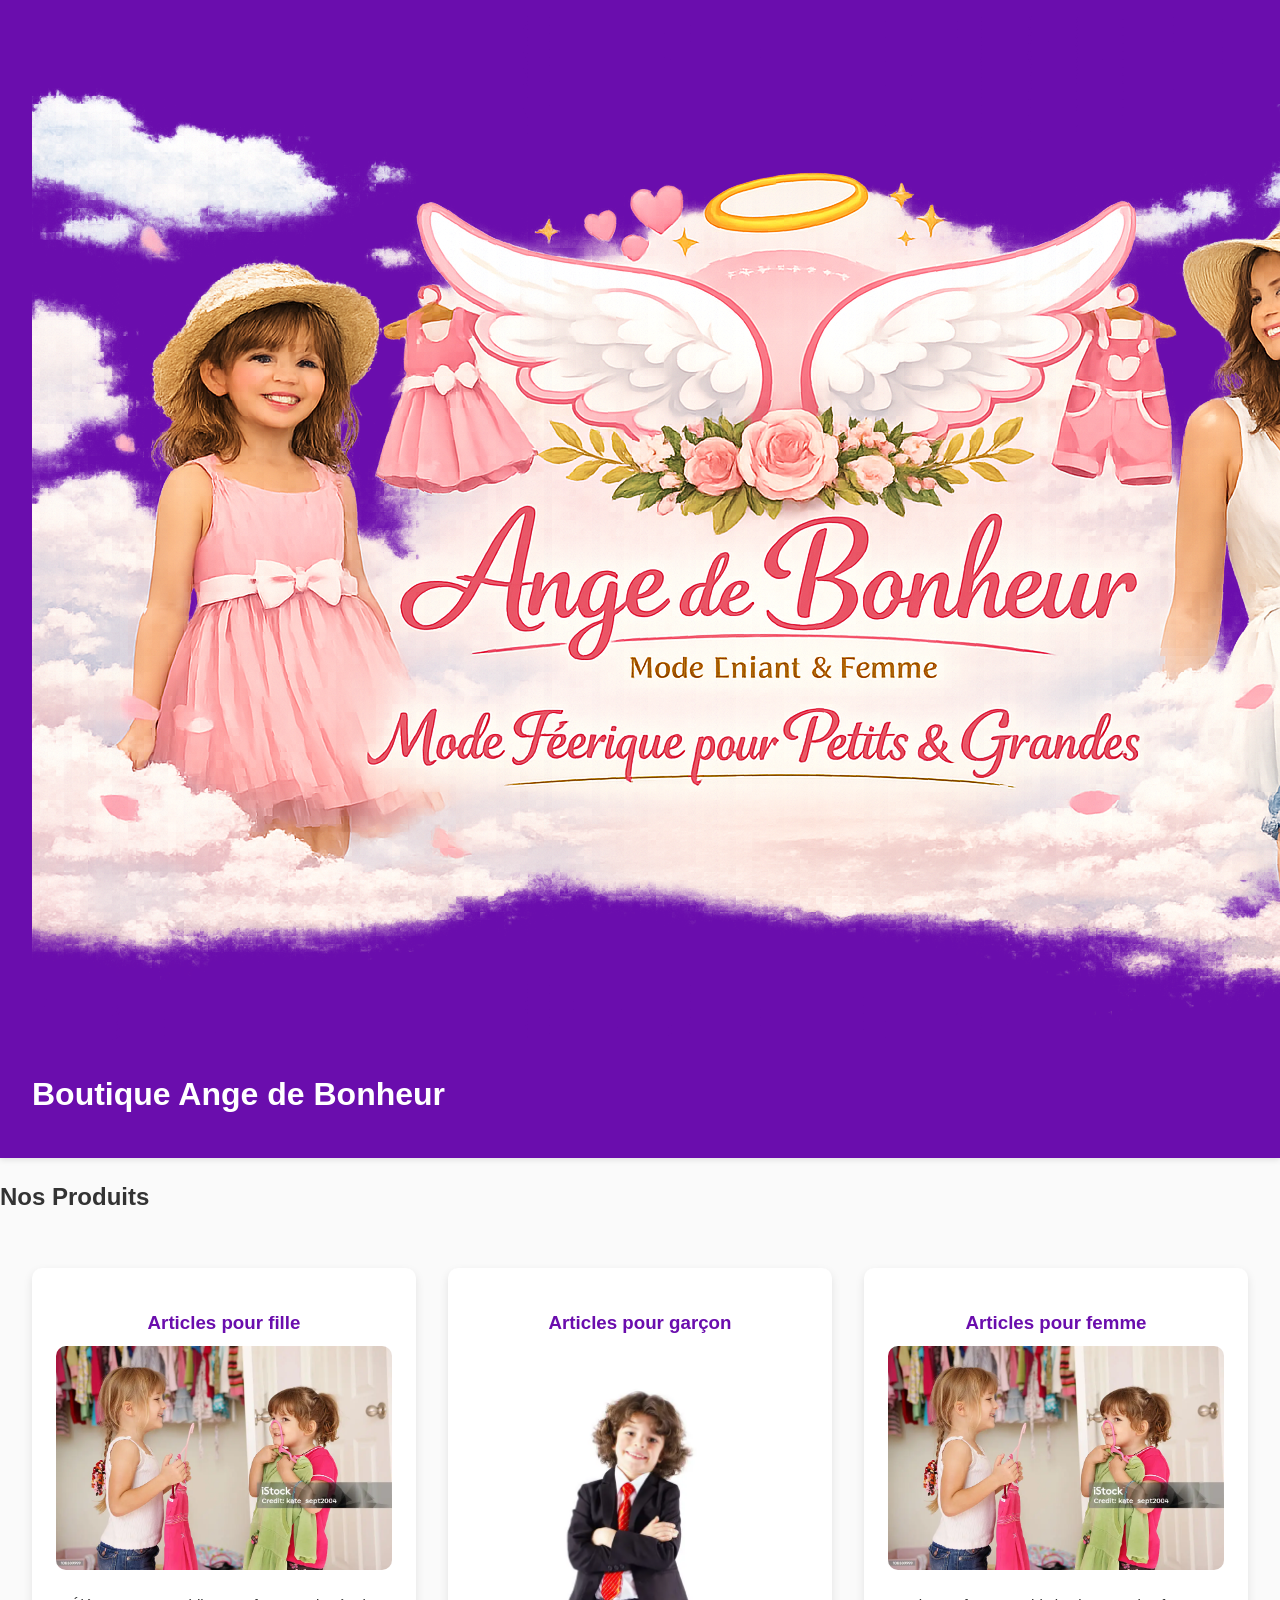
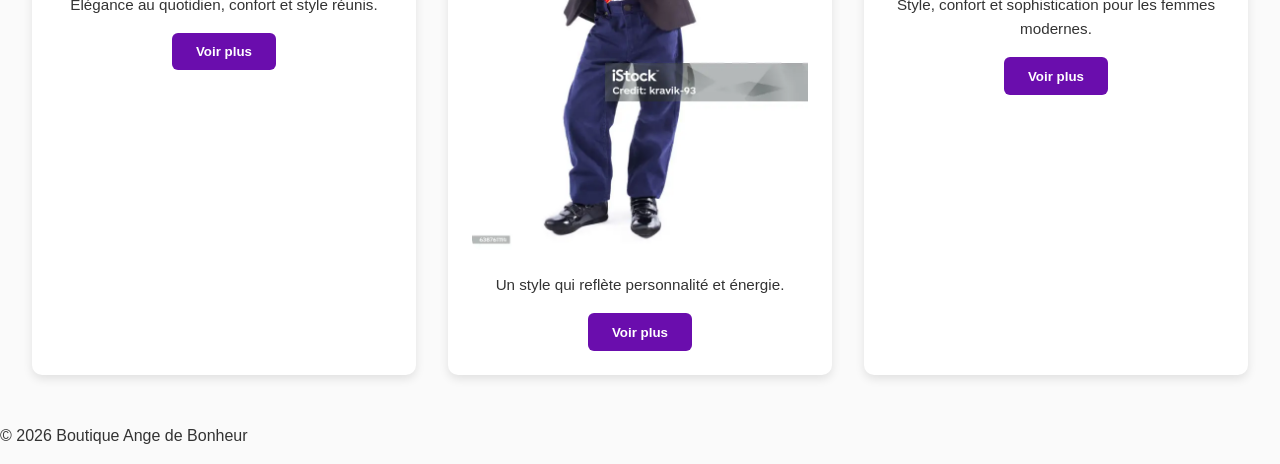
==== index.html @ df6a913e "Add files via upload" ====
<!DOCTYPE html>
<html lang="fr">
<head>
  <meta charset="UTF-8">
  <meta name="viewport" content="width=device-width, initial-scale=1.0">
  <title>Boutique Ange de Bonheur</title>
  <link rel="stylesheet" href="style.css">
  
</head>
<body>
  <header>
     <div class="logo">
      <img src="logo.png" alt="Logo ">
    <h1>Boutique Ange de Bonheur</h1>
  </div>
  <nav>
    <ul class="menu">
      <li><a href="index.html">Accueil</a></li>
      <li><a href="#produits">Produits</a></li>
      <li><a href="about.html">À propos</a></li>
      <li><a href="contact.html">Contact</a></li>
    </ul>
  </nav>
  </header>

  <main>
    <section id="produits" class="produits">
      <h2>Nos Produits</h2>
      <div class="grid-produits">
        <div class="produit">
          <h3>Articles pour fille</h3>
          <img src="fille.webp" alt="Articles pour fille">
          <p>Élégance au quotidien, confort et style réunis.</p>
          <button class="btn">Voir plus</button>
        </div>

        <div class="produit">
          <h3>Articles pour garçon</h3>
          <img src="istockphoto-638761114-1024x1024.webp" alt="Articles pour garçon">
          <p>Un style qui reflète personnalité et énergie.</p>
          <button class="btn">Voir plus</button>
        </div>

        <div class="produit">
          <h3>Articles pour femme</h3>
          <img src="fille.webp" alt="Articles pour femme">
          <p>Style, confort et sophistication pour les femmes modernes.</p>
          <button class="btn">Voir plus</button>
        </div>
      </div>
    </section>
  </main>

  <footer>
    <p>&copy; 2026 Boutique Ange de Bonheur</p>
  </footer>
</body>
</html>
---- style.css ----
/* ================================
   Variables globales
================================ */
:root {
  --font-main: 'Poppins', sans-serif;
  --color-bg: #fafafa;
  --color-text: #333;
  --color-primary: #6a0dad; /* violet moderne */
  --color-primary-dark: #4b0082;
  --color-white: #fff;
  --color-shadow: rgba(0,0,0,0.1);
}

body {
  font-family: var(--font-main);
  margin: 0;
  background: var(--color-bg);
  color: var(--color-text);
  line-height: 1.6;
}

/* ================================
   Header
================================ */
header {
  position: sticky;
  top: 0;
  background: var(--color-primary);
  color: var(--color-white);
  padding: 1rem 2rem;
  display: flex;
  justify-content: space-between;
  align-items: center;
  z-index: 1000;
  box-shadow: 0 2px 6px var(--color-shadow);
}

.menu {
  list-style: none;
  display: flex;
  gap: 2rem;
  margin: 0;
  padding: 0;
}

.menu a {
  color: var(--color-white);
  text-decoration: none;
  font-weight: 600;
  transition: color 0.3s;
}

.menu a:hover {
  color: var(--color-bg);
}

/* ================================
   Grille Produits
================================ */
.grid-produits {
  display: grid;
  grid-template-columns: repeat(auto-fit, minmax(260px, 1fr));
  gap: 2rem;
  padding: 2rem;
}

.produit {
  background: var(--color-white);
  border-radius: 10px;
  box-shadow: 0 4px 10px var(--color-shadow);
  padding: 1.5rem;
  text-align: center;
  transition: transform 0.3s, box-shadow 0.3s;
}

.produit:hover {
  transform: translateY(-5px);
  box-shadow: 0 8px 16px var(--color-shadow);
}

.produit img {
  width: 100%;
  border-radius: 10px;
  transition: transform 0.3s;
}

.produit img:hover {
  transform: scale(1.05);
}

.produit h3 {
  margin: 1rem 0 0.5rem;
  color: var(--color-primary);
}

.produit p {
  font-size: 0.95rem;
  margin-bottom: 1rem;
}

/* ================================
   Boutons
================================ */
.btn {
  background: var(--color-primary);
  color: var(--color-white);
  border: none;
  padding: 0.7rem 1.5rem;
  border-radius: 6px;
  cursor: pointer;
  font-weight: 600;
  transition: background 0.3s, transform 0.2s;
}

.btn:hover {
  background: var(--color-primary-dark);
  transform: scale(1.05);
}

/* ================================
   Responsive
================================ */
@media (max-width: 768px) {
  header {
    flex-direction: column;
    gap: 1rem;
  }

  .menu {
    flex-direction: column;
    gap: 1rem;
  }
}
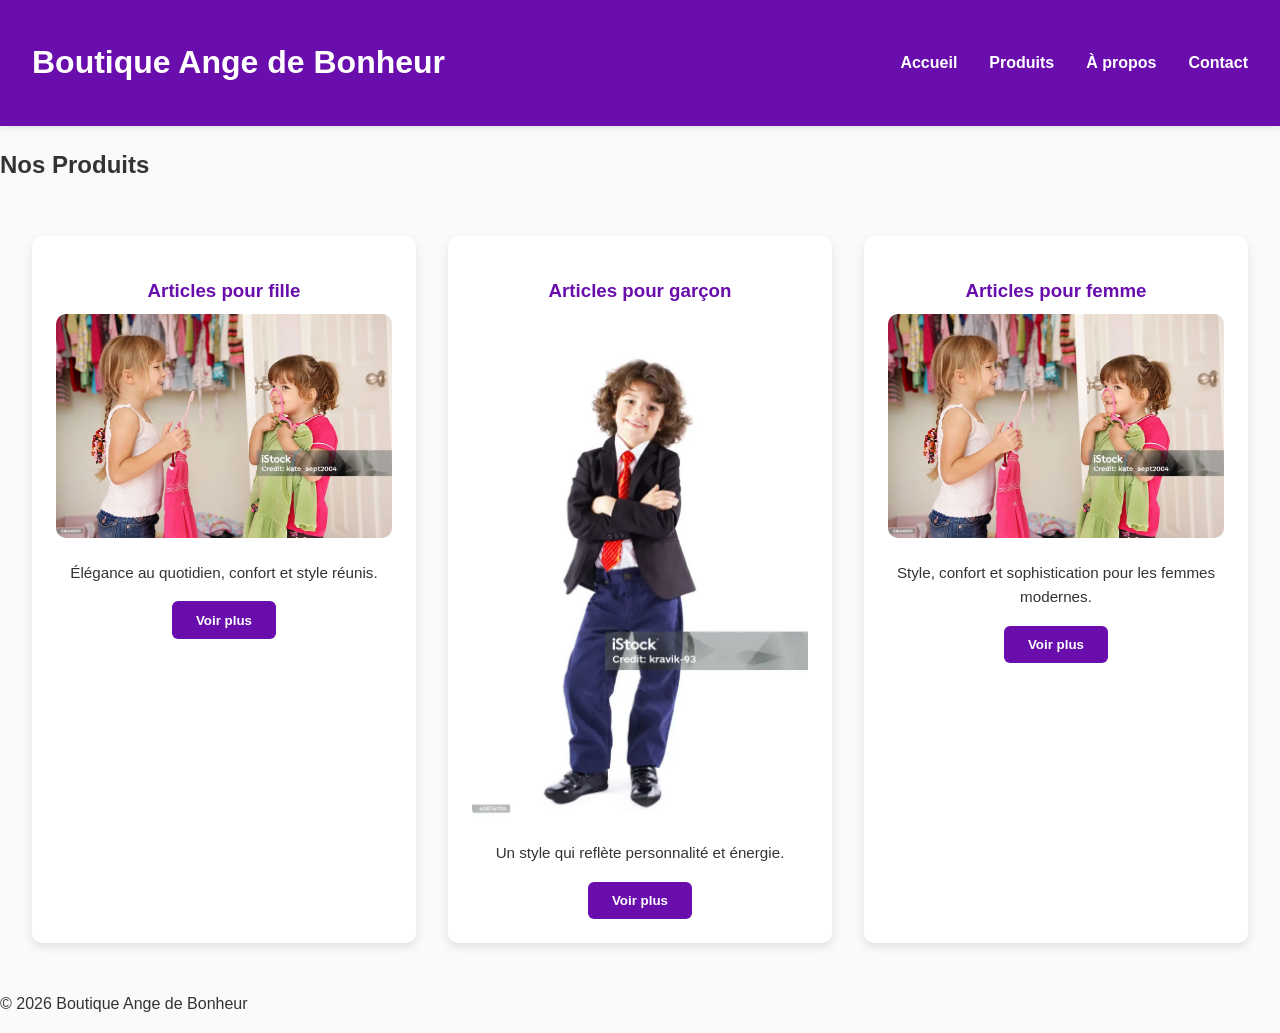
==== commit 92a010cc: "Fix HTML formatting and structure" ====
--- a/index.html
+++ b/index.html
@@ -10,8 +10,7 @@
 <body>
   <header>
      <div class="logo">
-      <img src="logo.png" alt="Logo ">
-    <h1>Boutique Ange de Bonheur</h1>
+        <h1>Boutique Ange de Bonheur</h1>
   </div>
   <nav>
     <ul class="menu">
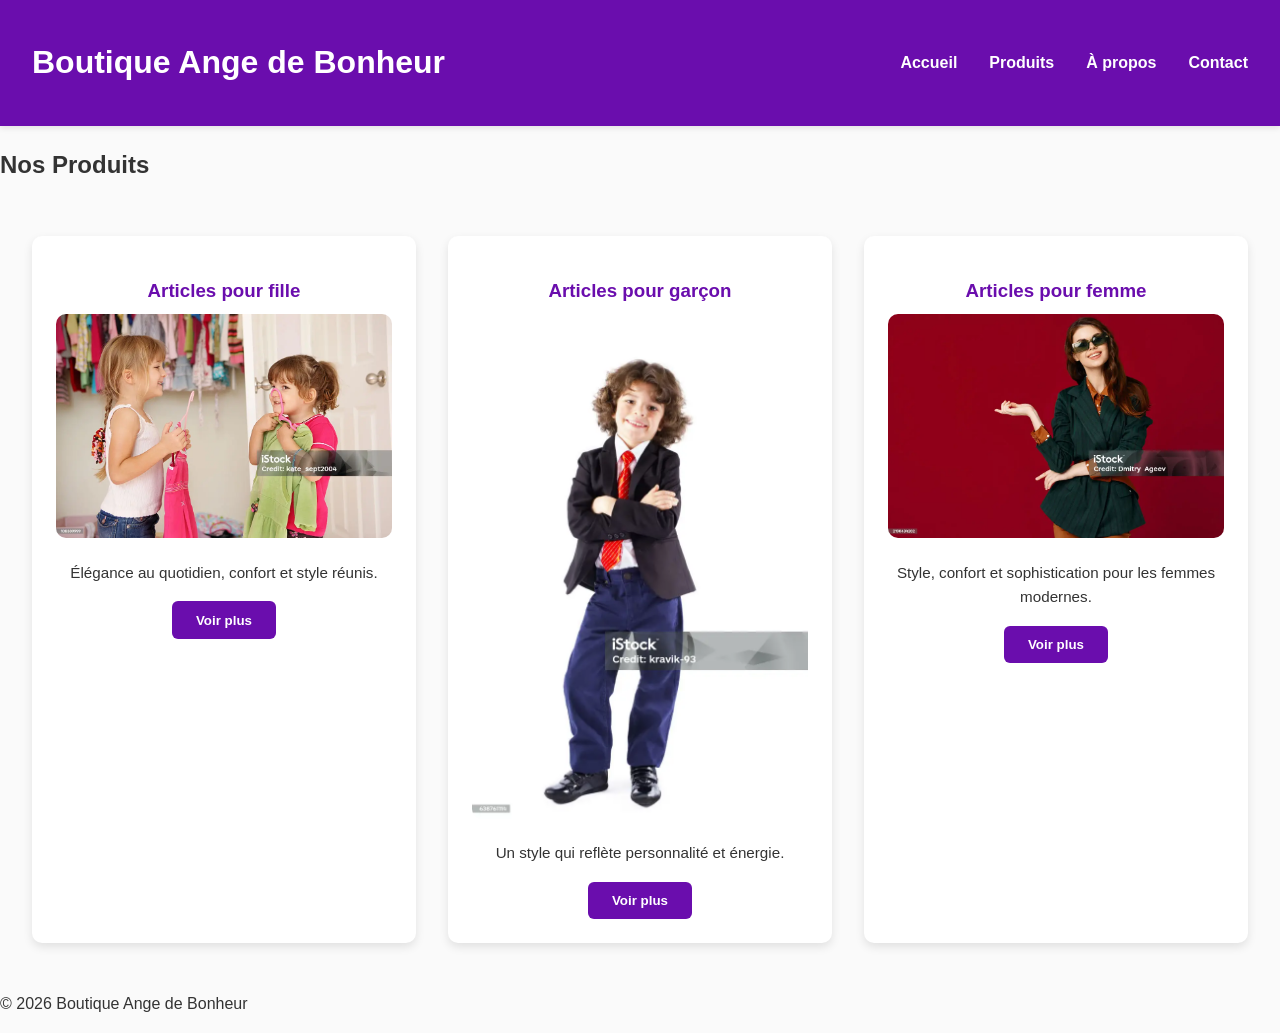
==== commit 9e82369e: "Modify product details in index.html Updated product images and descriptions for better clarity." ====
--- a/index.html
+++ b/index.html
@@ -10,7 +10,7 @@
 <body>
   <header>
      <div class="logo">
-        <h1>Boutique Ange de Bonheur</h1>
+    <h1>Boutique Ange de Bonheur</h1>
   </div>
   <nav>
     <ul class="menu">
@@ -42,7 +42,7 @@
 
         <div class="produit">
           <h3>Articles pour femme</h3>
-          <img src="fille.webp" alt="Articles pour femme">
+          <img src="femme.webp" alt="Articles pour femme">
           <p>Style, confort et sophistication pour les femmes modernes.</p>
           <button class="btn">Voir plus</button>
         </div>
--- a/style.css
+++ b/style.css
@@ -131,3 +131,74 @@
     gap: 1rem;
   }
 }
+/* ================================
+   Section À propos
+================================ */
+.about-container {
+  display: flex;
+  align-items: center;
+  gap: 2rem; /* espace entre logo et texte */
+}
+
+.about-container img {
+  max-width: 150px;  /* limite la largeur */
+  height: auto;      /* conserve les proportions */
+  display: block;
+}
+.logo-container {
+  text-align: center;
+  margin-top: 20px;
+}
+/* ================================
+   Formulaire de contact
+================================ */
+.contact-form {
+  max-width: 500px;
+  margin: 2rem auto;
+  padding: 2rem;
+  background: #fff;
+  border-radius: 10px;
+  box-shadow: 0 4px 12px rgba(0,0,0,0.1);
+  font-family: 'Poppins', sans-serif;
+}
+
+.contact-form label {
+  display: block;
+  margin-bottom: 0.5rem;
+  font-weight: 600;
+  color: #333;
+}
+
+.contact-form input,
+.contact-form textarea {
+  width: 100%;
+  padding: 0.8rem;
+  margin-bottom: 1.2rem;
+  border: 1px solid #ccc;
+  border-radius: 6px;
+  font-size: 1rem;
+  transition: border-color 0.3s, box-shadow 0.3s;
+}
+
+.contact-form input:focus,
+.contact-form textarea:focus {
+  border-color: #6a0dad; /* violet moderne */
+  box-shadow: 0 0 6px rgba(106, 13, 173, 0.3);
+  outline: none;
+}
+
+.contact-form .btn {
+  background: #6a0dad;
+  color: #fff;
+  border: none;
+  padding: 0.8rem 1.5rem;
+  border-radius: 6px;
+  cursor: pointer;
+  font-weight: 600;
+  transition: background 0.3s, transform 0.2s;
+}
+
+.contact-form .btn:hover {
+  background: #4b0082;
+  transform: scale(1.05);
+}
